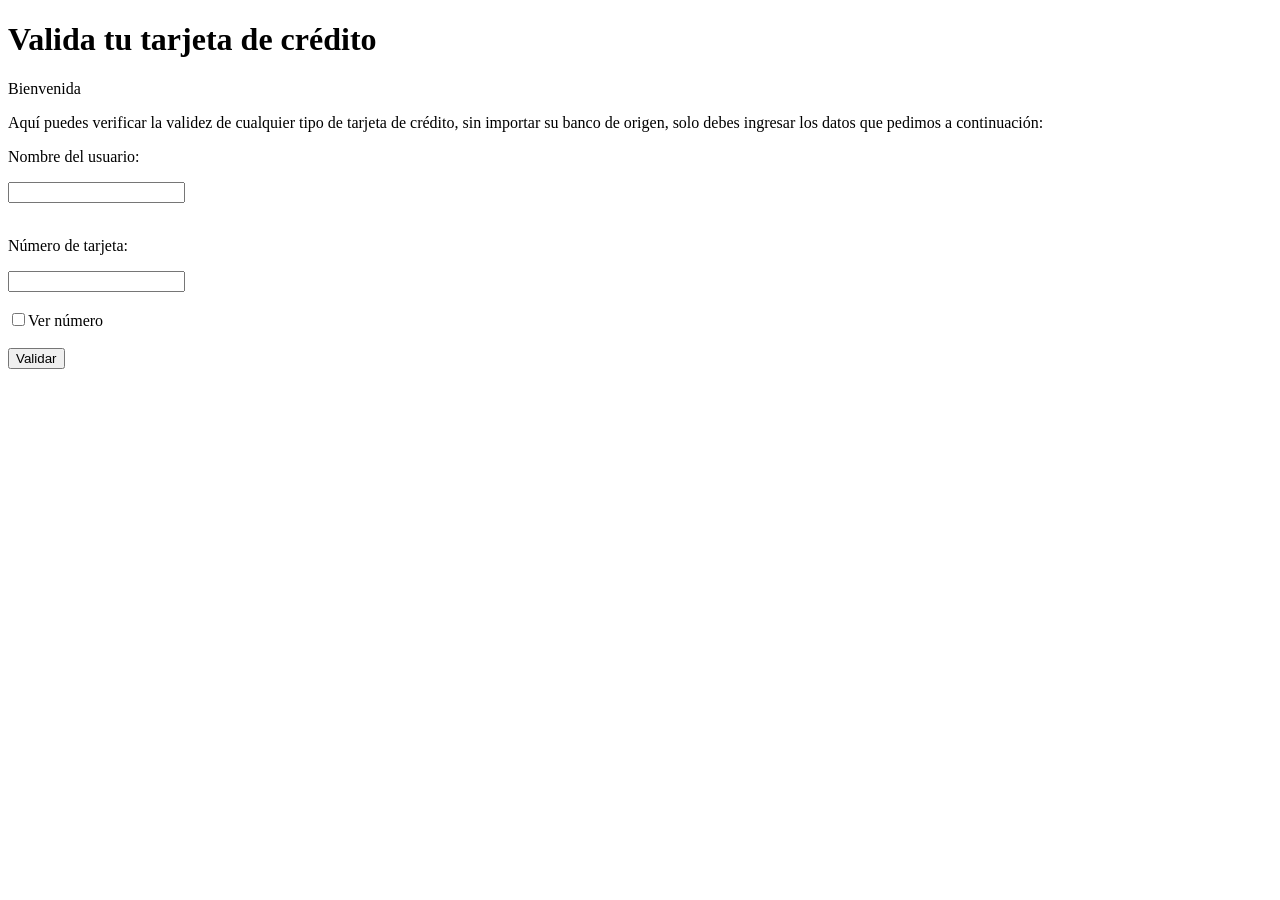
==== src/index.html @ a3696483 "Card validation done" ====
<!DOCTYPE html>
<html>
  <head>
    <meta charset="utf-8">
    <title>Tarjeta de crédito válida</title>
    <link rel="stylesheet" href="style.css" />
  </head>
  <body>
    <main>
  <h1>Valida tu tarjeta de crédito</h1>
  <p>Bienvenida</p>
  <p>Aquí puedes verificar la validez de cualquier tipo de tarjeta de crédito, sin importar su banco de origen, solo debes ingresar los datos que pedimos a continuación:</p>
  <p>Nombre del usuario:</p>
  <input type="text" name= "name" id="name1">
    <br>
    <br>
  <p>Número de tarjeta:</p>
  <input type="password" name="card" id="card1">
    <br>
    <br>
  <input type="checkbox" id="mostrarNumero">Ver número
    <br>
    <br>
    <button id="boton">Validar</button>
    <br>
    <br>
    <h2 id="validationMessage"> </h2>
    </main>
    <footer></footer>
    <script src="index.js" type="module"></script>
  </body>
</html>
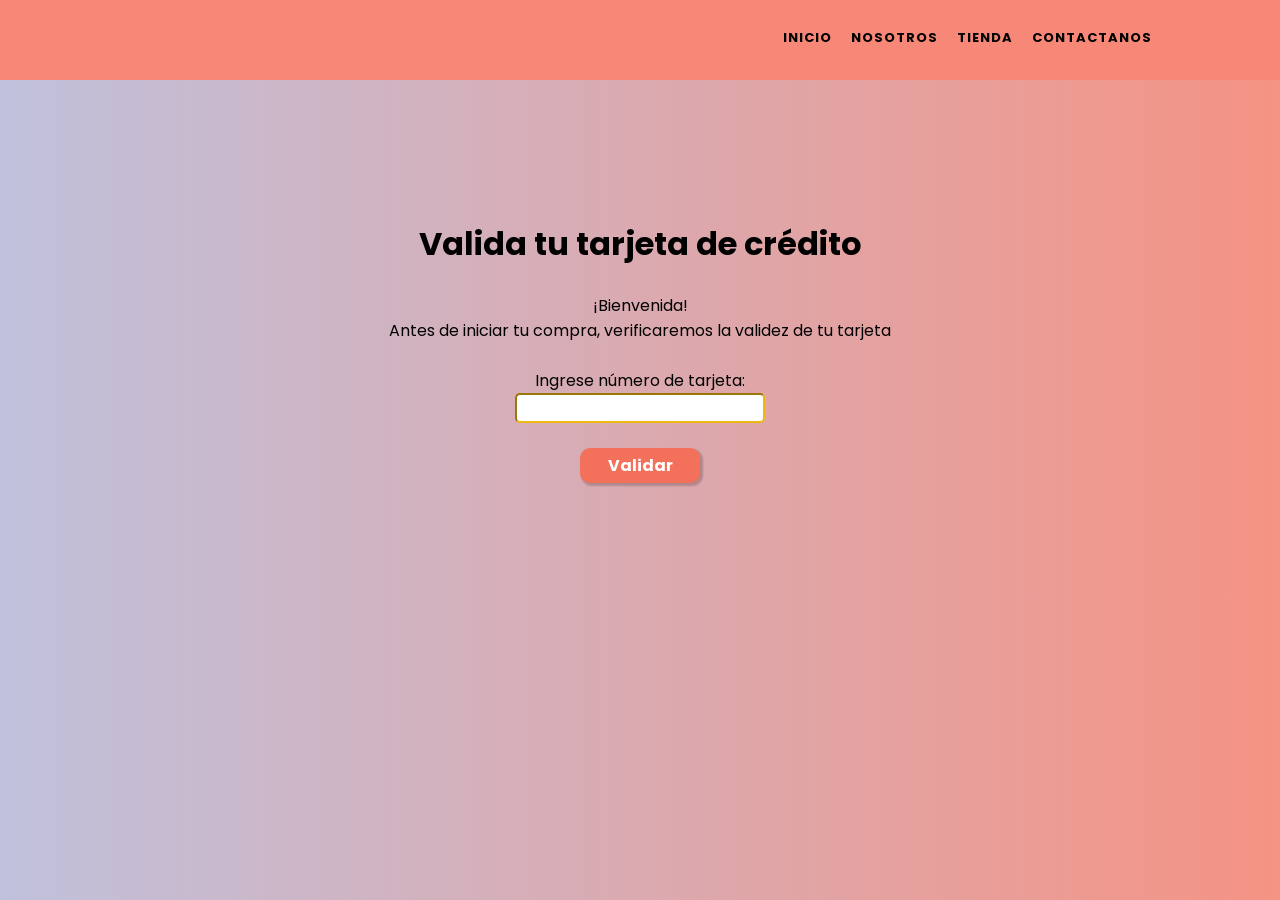
==== commit 8806588d: "Card validation final Versión final de la app que valida tarjeta de crédito" ====
--- a/src/index.html
+++ b/src/index.html
@@ -3,28 +3,46 @@
   <head>
     <meta charset="utf-8">
     <title>Tarjeta de crédito válida</title>
-    <link rel="stylesheet" href="style.css" />
+      <link rel="preconnect" href="https://fonts.googleapis.com">
+      <link rel="preconnect" href="https://fonts.gstatic.com" crossorigin>
+      <link href="https://fonts.googleapis.com/css2?family=Poppins:ital@1&family=Roboto:wght@100&display=swap" rel="stylesheet">
+      <link rel="stylesheet" href="style.css" />
   </head>
+
   <body>
+    <header>
+      <div class="anchoEncabezado">
+        <div class="logo">
+          <img class="logo1" src="https://www.pngmart.com/files/3/Makeup-PNG-Clipart.png" alt="">
+        </div>
+        <nav>
+          <ul>
+            <li>Inicio</li>
+            <li>Nosotros</li>
+            <li>Tienda</li>
+            <li>Contactanos</li>
+          </ul>
+        </nav>
+      </div>
+    </header>
     <main>
-  <h1>Valida tu tarjeta de crédito</h1>
-  <p>Bienvenida</p>
-  <p>Aquí puedes verificar la validez de cualquier tipo de tarjeta de crédito, sin importar su banco de origen, solo debes ingresar los datos que pedimos a continuación:</p>
-  <p>Nombre del usuario:</p>
-  <input type="text" name= "name" id="name1">
-    <br>
-    <br>
-  <p>Número de tarjeta:</p>
-  <input type="password" name="card" id="card1">
-    <br>
-    <br>
-  <input type="checkbox" id="mostrarNumero">Ver número
-    <br>
-    <br>
-    <button id="boton">Validar</button>
-    <br>
-    <br>
-    <h2 id="validationMessage"> </h2>
+      <br>
+      <br>
+      <div class="container">
+        <h1>Valida tu tarjeta de crédito</h1>
+        <br>
+        <p>¡Bienvenida!</p>
+        <p>Antes de iniciar tu compra, verificaremos la validez de tu tarjeta</p>
+        <br> 
+        <p>Ingrese número de tarjeta:</p>
+          <input type="text" name="card" id="card1" class= "TcNumber" maxlength="16" inputmode="numeric">
+          <br>
+          <br>
+          <button class="containerButton" id="boton">Validar</button>
+          <br>
+          <br>
+            <div id="validationMessage1"><h2 id="validationMessage"></h2></div>
+      </div>
     </main>
     <footer></footer>
     <script src="index.js" type="module"></script>
--- a/src/style.css
+++ b/src/style.css
@@ -0,0 +1,112 @@
+*{
+    margin: 0;
+    padding: 0;
+    box-sizing: border-box;
+    font-family: 'Poppins', sans-serif;
+}
+
+body{
+    width: 100%;
+    background-image: linear-gradient(to right, #c0c1dc 0%, #f59384 100%);
+}
+
+.container{
+    text-align: center;
+    margin: 90px 0;
+}
+
+header{
+    width: 100%;
+    background: #f78776;
+    height: 80px;
+}
+
+.anchoEncabezado{
+ width: 80%;
+ height: 70px;
+ /*background: red;*/
+ margin: auto;
+}
+
+.logo{
+    width: 30%;
+    height: 70px;
+    /*background: blue;*/
+    float: left;
+    padding-top: 5px;
+    box-sizing: border-box;
+}
+
+.logo1{
+    max-width: 170%;
+    max-height: 130%;
+}
+
+.logo1:hover{
+    -webkit-transform: rotate(30deg);
+    transition: 2s ease-in-out;
+}
+
+nav{
+    width: 70%;
+    height: 70px;
+    /*background: olive;*/
+    float: left;
+    text-align: right;
+    text-transform: uppercase;
+    padding-top: 24px;
+    box-sizing: border-box;
+}
+
+nav ul li{
+    display: inline;
+    color: black;
+    font-size: 13px;
+    padding-left: 15px;
+    font-weight: bold;
+    letter-spacing: 1px;
+}
+
+nav ul li:hover{
+    color: #f5d678;
+}
+
+.TcNumber{
+    background-color: rgb(255, 255, 255);
+    width: 250px;
+    height: 30px;
+    border-radius: 5px;
+    border-color: #efb810;
+    position: relative;
+}
+
+.containerCheckBox{
+    background-color: rgb(255, 255, 255);
+    width: 25px;
+    height: 13px;
+    border-radius: 5px;
+    border-color: #efb810;
+}
+
+.containerButton{
+    border: none;
+    width: 120px;
+    height: 35px;
+    background-color: #f3715b;
+    border-radius: 10px;
+    color: white;
+    font-size: 16px;
+    font-weight: bold;
+    box-shadow: 2px 2px 2px 1px rgba(0, 0, 0, 0.2);
+}
+
+.containerButton:hover{
+    background-color: #f5d678;
+}
+
+#validationMessage1{
+    width: 450px;
+    text-align: center;
+    margin: auto;
+    border-radius: 5px;
+}
